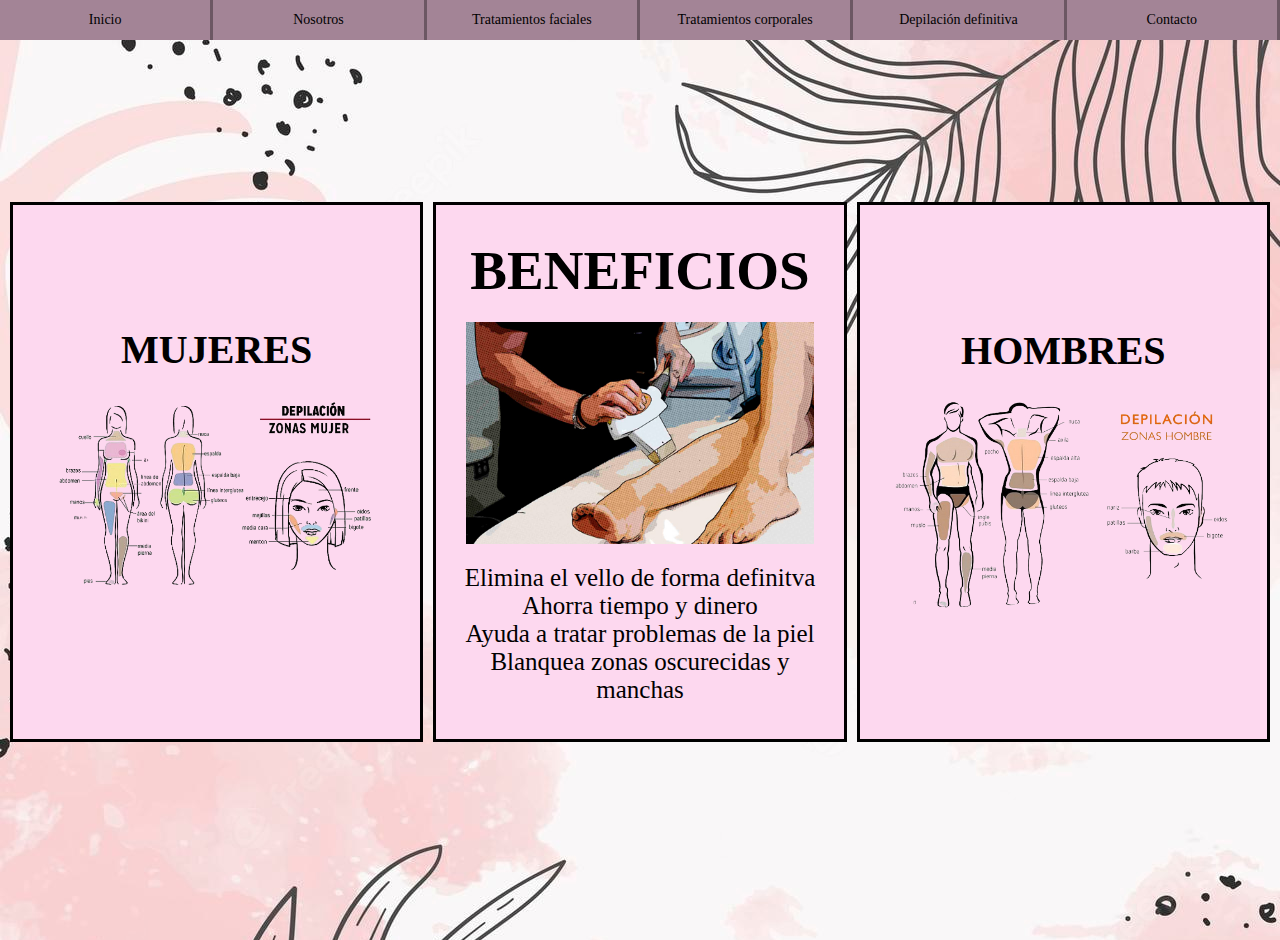
==== pages/depilacion.html @ 206c6744 "Primer Commit" ====
<!DOCTYPE html>
<html lang="es">
<head>
    <meta charset="UTF-8">
    <meta http-equiv="X-UA-Compatible" content="IE=edge">
    <meta name="viewport" content="width=device-width, initial-scale=1.0">
    <link rel="stylesheet" href="../styles/styles.css">
    <title>Grids</title>
</head>
<body>
    <header>
    <div class="menuu">
        <nav class="menu">
            <div class="menu__item">
                <ul>
                    <li class="navbar inicio">
                        <a href="../index.html">Inicio</a>
                    </li>             
                    <li class="navbar nosotros">
                        <a href="./nosotros.html">Nosotros</a>
                    </li>
                    <li class="navbar facial">
                        <a href="./faciales.html">Tratamientos faciales</a>
                    </li>
                    <li class="navbar corporal">
                        <a href="./corporales.html">Tratamientos corporales</a>
                    </li>
                    <li class="navbar depilacion">
                        <a href="./depilacion.html">Depilación definitiva</a>
                    </li>     
                    <li class="navbar contacto">
                        <a href="./contacto.html">Contacto</a>
                    </li>
                </ul>
            </div>
        </nav>
    </div>
    </header>
    
    <section class="grid__depilacion">
        
        <div class="depilacion__item grid__item1">
            <h1 class="fs-3"> <a href="../pages/contacto.html">MUJERES</a></h1>
            <img class="imagen__facial" src="../imagenes/facial/mujeressssssdepilacion-removebg-preview.png" alt="mujeres">
            
            
        </div>

        <div class="depilacion__item1 grid__item2">
            <h1 class="titulo fs-4"> <a href="../pages/contacto.html">BENEFICIOS</a> </h1>
            <img class="imagen__facial" src="../imagenes/facial/laser-luz-pulsada-led-depilacion-definitiva.jpg" alt="">
            <ul class="uldefinitva">
                <li class="fs-2">Elimina el vello de forma definitva</li>
                <li class="fs-2">Ahorra tiempo y dinero</li>
                <li class="fs-2">Ayuda a tratar problemas de la piel</li>
                <li class="fs-2">Blanquea zonas oscurecidas y manchas</li>
                
            </ul>
            
        </div>

        
        <div class="depilacion__item grid__item3">
            <h1 class="fs-3"> <a href="../pages/contacto.html">HOMBRES</a></h1>
            <img class="imagen__facial" src="../imagenes/facial/981983a2ac68cd322d8e74d91de0a6e8-removebg-preview.png" alt="mujeres">

            
           
        </div>

    </section>

</body>
</html>
---- styles/styles.css ----
@import url('https://fonts.googleapis.com/css2?family=Shadows+Into+Light&display=swap');

* {
    padding: 0;
    margin: 0;
    box-sizing: border-box;
}

.principal {
    display: grid;
    min-width:100%;
    height: 100vh;
    grid-template-columns: repeat(8,1fr);
    grid-template-rows: repeat(5, 1fr);
  
        
}

    /*.TEMPLATE */

    .fila {
        display: grid;
        grid-template-rows: 1fr;
        place-content: end center;
    }

    .columna {
        display: grid;
        grid-template-columns: 1fr;

    }
    .fs-1 {
        font-size: 10px;
    }

    .fs-2 {
        font-size: 25px;
    }

    .fs-3 {
        font-size: 40px;
    }
    .fs-4 {
        font-size: 55px;
    }

    

    /*TEMPLATE*/

    /*a*/
    a { 
        text-decoration: none; 
        color: rgb(0, 0, 0);
        
    } 
    .a p {
        width: 100%;
        
    }

    /*a*/

    .caja {
        
        background-color: rgb(238, 130, 238);
        border: solid 1px rgb(0, 0, 0);
        display: grid;
        place-content: center;
        background-repeat: no-repeat;
        
            
    }
    .caja__1 {
        background-image: url(../imagenes/logopng.png);
        background-color: rgba(201,153,175);
        border: solid 1px rgb(0, 0, 0);
        background-repeat: no-repeat;
        background-position: center center;
        background-size: contain;
        
        

    }

    .caja1 {
        /*grid-area: caja1;*/
        grid-column: 1/3;
        grid-row: 1/6 ;
        background-color: rgb(201,153,175); 
        align-items: end;
        

        
        
    }

    .caja1 {
        width: 100%;
    }


    .caja2 {
        /*grid-area: caja2;*/
        background-color: rgb(201,153,175);
        font-family: 'Shadows Into Light', cursive;
        grid-column: 5/9;
        grid-row: 5/6;
       
    
    }

    .caja3 {
        display: grid;
        place-content: end center;
        /*grid-area: caja3;*/   
        background-color: rgb(253,202,225);
        background-image: url(../imagenes/facial.png);
        background-position: center center;
        background-size: 100% 60vh;
        font-family: 'Shadows Into Light', cursive;
        grid-column: 3/5;
        grid-row: 1/6 ;
        background-size: contain;
    

    
    }

    .caja4 {
        display: flex;
        justify-content: center;
        align-items: end;
        /*grid-area: caja4;*/
        background-color: rgb(253,202,225);
        background-position: start center;
        background-image: url(../imagenes/corporal.png);
        font-family: 'Shadows Into Light', cursive;
        background-size: 100% 50vh;
        grid-column: 7/9;
        grid-row: 1/4;
        
    }

    .caja5 {
        /*grid-area: caja5;*/
        background-color: rgb(253,202,225);
        background-image: url(../imagenes/depilacion.png);
        display: flex;
        justify-content: center;
        align-items: end;
        font-family: 'Shadows Into Light', cursive;
        background-size: 100% 70vh;
        
        
        grid-column: 5/7;
        grid-row: 1/5 
        
    }

    .caja6 {
        /*grid-area: caja6;*/
        background-color: rgb(201,153,175);
        font-family: 'Shadows Into Light', cursive;
        grid-column: 7/9;
        
    }

    .caja7 {
        /*grid-area: caja7;*/
        background-color: rgb(248, 218, 238);
        display: grid;
        place-content: center;
        font-family: 'Shadows Into Light', cursive;

        
    }

    .caja8 {
        /*grid-area: caja8;*/
        background-color: rgb(248, 218, 238);
        background-image: url(../imagenes/tips.png);
        font-family: 'Shadows Into Light', cursive;
    }

    .caja9 {
        grid-area: caja9;
        background-color: rgb(248, 218, 238);
        font-family: 'Shadows Into Light', cursive;
        
    }

 
    /* PAGINA TRATAMIENTOS FACIALES*/

    .menuu {
        width: 100%;
        height: 40px;
        
        
    }

    .menu ul {
        width: 100%;
        height: 100vh;
        background-color: rgba(0, 0, 0, 0);
        list-style-type: none;
        display: flex;
        justify-content: center;
    }
        

    .navbar {
        display: flex;
        text-align: center;
        justify-content: center;
        align-items: center;
        background-color: rgb(163, 132, 150);
        width: 100%;
        height: 40px;
        font-size: 14px;
        border-right: solid rgba(0, 0, 0, 0.336);
    }

    /******** GRID FACIAL *********/

    .imagen__facial {
    width: 60%;
    padding-top: 20px;
    
    
    }

    .gridfacial {
        padding: 40px;
        height: 100%;
        gap: 50px;
        display: grid;
        grid-template-columns: 1fr 1fr 1fr;
        grid-template-rows: 1fr 1fr;
        grid-template-areas:
        "item1 item2 item3"
        "item4 item5 item6";
        font-family: 'Shadows Into Light', cursive;   
    }

    .grid__item {    
        text-align: center;
        background-color: rgba(194, 171, 192, 0.39);
        border: solid black;
              
    }


    .grid__item1 {

        
        grid-area: item1;
        background-size: 200px;
        background-repeat: no-repeat;
        background-position: top center;
        padding: 10px;

        
        
    }

    .grid__item2 {
        grid-area: item2;
        background-size: 200px;
        background-repeat: no-repeat;
        background-position-y: start ;
        background-position-x: center;
        padding: 10px;


        
    }

    .grid__item3 {
        grid-area: item3;
        background-size: 200px;
        background-repeat: no-repeat;
        background-position-y: start ;
        background-position-x: center;
        padding: 10px;


    }

    .grid__item4 {
        grid-area: item4;
        background-size: 200px;
        background-repeat: no-repeat;
        background-position-y: start ;
        background-position-x: center;
        padding: 10px;


        
    }

    .grid__item5 {
        grid-area: item5;
        background-size: 200px;
        background-repeat: no-repeat;
        background-position-y: start ;
        background-position-x: center;
        padding: 10px;


    }

    .grid__item6 {
        grid-area: item6;
        
        background-size: 200px;
        background-repeat: no-repeat;
        background-position-y: start ;
        background-position-x: center;
        padding: 10px;


    }


    .grid__item h1 {
        color: rgba(8, 8, 8, 0.705);
        padding-top: 10px;
        padding-bottom: 10px;
        width: 100%;
        background-color: rgba(2, 2, 2, 0.425);
        font-size: 30px;
        display: grid;
        place-content: center;
        
        
        
    }

    .grid__item p {
        font-size: 20px;
        display: grid;
        place-content: end;
        text-align: center;
        margin: 10px;
        
    }


    /***** NOSOTROS *****/


    .gridnosotros {
        margin: 100px;
        padding: 100px;
        width: 90%;
        height: 90vh;
        display: flex;
        align-items: center;
        justify-content: center;
        
        
    }

    .caja__nosotros {
        width: 44%;
        height: 80vh;

        display: flex; 
        border: dashed grey;
        justify-content: stretch;
        align-items: center;
        
    }



    .imagen__nosotros {
        
        height: 50%;
        margin-left: 34px;
        
        
        
    }

    .caja__nosotros h1 {
        background-color: rgba(0, 0, 0, 0.103);
        display: flex;
        align-content: center;
        justify-content: center;  
        width: 94.5%;
        height: 65px;
        margin-left: 34px;

    

    }

    .caja__nosotros p {
        display: flex;
        align-content: center;
        justify-content: center; 
        width: 100%;
        font-size: 20px;
        margin-left: 10px;

        
        
        
        
    }


    /****** DEPILACION ******/

    .grid__depilacion {
        background-image: url(../imagenes/fondo.jpg);
        padding: 10px;
        height: 100vh;
        gap: 10px;
        display: grid;
        grid-template-columns: 1fr 1fr 1fr;
        grid-template-rows: 0.5fr 1fr 1fr 0.5fr;
        grid-template-areas:
        "..... ..... ....."
        "item1 item2 item3"
        "item1 item2 item3"
        "..... ..... .....";
        

    }
     

    .uldefinitva {
        list-style-type: none;
        
    }

    .imagen__facial {
        width: 90%;
    }

    .depilacion__item {
        display: flex;
        flex-direction: column;
        align-items: center;
        justify-content: center;
        height: 60vh;
        text-align: center;
        background-color: rgb(253, 216, 239);
        border: solid black;
        
    }
    .depilacion__item1 {
        display: flex;
        flex-direction: column;
        align-items: center;
        height: 60vh;
        text-align: center;
        justify-content: center;
        background-color: rgb(253, 216, 239);
        border: solid black;
}
    .depilacion__item2 {
        display: flex;
        flex-direction: column;
        
        height: 90vh;
        text-align: center;
        justify-content: center;
        background-color: rgba(253, 216, 239);
        border: solid black;
    }
    .depilacion__item3 {
        display: flex;
        
        flex-direction: column;
        align-items: center;
        height: 90vh;
        text-align: center;
        border: solid black;
    }

    .uldefinitva {
        padding-top: 20px;

    }

  
    


    /******** FORMULARIO CONTACTO *********/

    .formulario__caja {
            
        width: 100%;
        height: 94.5vh;
        text-align: center;
        background-color: rgba(204, 193, 204, 0.493);
        padding: 5%;
    }

    .form {
        font-size: 30px;
        padding: 0px;
        display: flex;
        justify-content: center;
        

    }

    .mensaje__contacto {
        height: 190px;
        width: 340px;
        margin-bottom: 10px;
    }


/**********TERMINA ACA*********/















@media screen and (max-width: 768px) {
   
    .principal {
        width: 100%;
        display: grid;       
        grid-template-columns: repeat(1fr 1fr);
        grid-template-rows: repeat(8, 1fr);
        grid-template-areas: 
        "caja1 caja1"
        "caja1 caja1"
        "caja1 caja1"
        "caja3 caja4"
        "caja3 caja4"
        "caja5 caja6"
        "caja5 caja6"
        "caja2 caja2"
        ;
        }

        .caja {
            width: 100%;
        }

        .caja__1 {
            width: 100%;
        }

        .caja1 {
            grid-area: caja1;
            background-size: 60%;


        }
        

        .caja2 {
            grid-area: caja2;
            background-color: rgb(253,202,225);
            width: 100%;
            display: flex;
            align-items: center;
            justify-content: contain;

            
            
            
        }

        .caja3 {
            grid-area: caja3;
            display: flex;
            align-items: center;
            justify-content: center;
            background-position: center;
            background-color: rgb(253,202,225);
            background-image: url(../imagenes/facial.psng);
            background-position: center center;
            background-size: 100% 60vh;
            font-family: 'Shadows Into Light', cursive;
            background-size: contain;
            
            
        }

        .caja4 {
            grid-area: caja4;
            display: flex;
            align-items: center;
            justify-content: center;
            background-position: center;
            background-image: url(../imagenes/corporal.psng);
            font-family: 'Shadows Into Light', cursive;
            background-size: 60% 18vh;
        
        }

        .caja5 {
            grid-area: caja5;
            border: solid 1px rgb(0, 0, 0);
            display: flex;
            align-items: center;
            justify-content: center;
            background-size: 60% 20vh;
            background-position: center;
            background-color: rgb(253,202,225);
            background-image: url(../imagenes/depilacion.pnsg);



        }

        .caja6 {
            grid-area: caja6;
            background-color: rgb(253,202,225);
            width: 100%;
        }

        /***** NOSOTROS *****/


        .gridnosotros {
            margin: 70px;
            padding: 10px;
            width: 80%;
            height: 100vh;
            display: flex;
            align-items: flex-start;
            justify-content: space-between;
        
            
        }

        .caja__nosotros {
            width: max-content;
            height: 95vh;

            display: flex; 
            border: dashed grey;
            justify-content: center;
            align-items: flex-start;
        }



        .imagen__nosotros {
            height: 50%;
            margin: 10px;
      

            
            
        }

        .caja__nosotros h1 {
            background-color: rgba(0, 0, 0, 0);
            display: flex;
            align-content: center;
            justify-content: center;  
            padding-top: 10px;
            width: 89%;
            height: 60px;
            
            
        

        }

        .caja__nosotros2 p {
            width: 93%;
            font-size: 18px;
            margin: 10px;
            
            
        }

        /*************FACIAL************/

        /* navbar*/

        .navbar {
            height: 5.5vh;
            font-size: 11px;
        }

        /******** GRID FACIAL *********/

        .imagen__facial {
            width: 50%;

            padding-top: 1px;
            
            
        }
        
        .gridfacial {
            
            padding: 20px;
            height: 50vh;
            gap: 5px;
            display: flex;
            flex-direction: column;
        
        }
        
        .grid__item {    
            text-align: center;
            background-color: rgba(194, 171, 192, 0.39);
            border: solid black;
            height: 100vh;

            }





        .grid__item h1 {
            color: rgba(8, 8, 8, 0.705);
            padding-top: 5px;
            padding-bottom: 5px;
            width: 100%;
            background-color: rgba(194, 171, 192, 0.39);
        
        }

        .grid__item p {
            font-size: 20px;
            display: flex;
            place-content: start;
            text-align: center;
            margin: 5px;
                    
        }

        .caja__1 {
            background-size: 50%;
            text-align: center;
            background-position: center;
        }

        /****** DEPILACION ******/

        .grid__depilacion {
            height: 100vh;
            padding: 5px;
            gap: 10px;
            display: flex;
            flex-direction: column;
            margin: 0px;

        }

        .depilacion__item {
            text-align: center;
            background-color: rgba(231, 205, 229, 0.945);
            border: solid black;
            height: 70vh;
            
        }

        .depilacion__item1 {
            height: 80vh;

        }

       

        .depilacion__h1 {
            width: 45%;
            display: flex;
            text-align: center;
            justify-content: center;

        }

        .depilacion__p {
            width: 45%;
            display: flex;
            text-align: center;
            justify-content: center;
       
        }

        .depilacion__item p {
            margin: 1px;
        }

        .depilacion__item h1 {
            
            margin: 1px;
        }

           /******** FORMULARIO CONTACTO *********/

           .formulario__caja {
            
            width: 100%;
            height: 94.5vh;
            text-align: center;
            background-color: rgba(204, 193, 204, 0.493);
            padding: 15%;
        }

        .form {
            font-size: 30px;
            padding: 0px;
            display: flex;
            justify-content: center;
            

        }

        .mensaje__contacto {
            height: 190px;
            width: 340px;
            margin-bottom: 10px;
        }


        }


















@media screen and (max-width: 480px) {
    .principal {
        width: 100%;
        display: grid;       
        grid-template-columns: repeat(1fr 1fr);
        grid-template-rows: repeat(11, 1fr);
        grid-template-areas: 
        "caja1 caja1"
        "caja1 caja1"
        "caja1 caja1"
        "caja3 caja3"
        "caja3 caja3"
        "caja4 caja4"
        "caja4 caja4"
        "caja5 caja5"
        "caja5 caja5"
        "caja6 caja2"
        "caja6 caja2"
        ;
        }

        .caja {
            width: 215%;
        }

        .caja__1 {
            width: 215%;
        }

        .caja1 {
            grid-area: caja1;
            background-size: 60%;


        }

        .caja2 {
            grid-area: caja2;
            background-color: rgb(253,202,225);
            width: 330%;
            display: flex;
            align-items: center;
            justify-content: contain;

            
            
            
        }

        .caja3 {
            grid-area: caja3;
            display: flex;
            align-items: center;
            justify-content: center;
            background-position: center;
            background-color: rgb(253,202,225);
            background-image: url(../imagenes/facial.psng);
            background-position: center center;
            background-size: 100% 60vh;
            font-family: 'Shadows Into Light', cursive;
            background-size: contain;
            
            
        }

        .caja4 {
            grid-area: caja4;
            display: flex;
            align-items: center;
            justify-content: center;
            background-position: center;
            background-image: url(../imagenes/corporal.psng);
            font-family: 'Shadows Into Light', cursive;
            background-size: 60% 18vh;
        
        }

        .caja5 {
            grid-area: caja5;
            border: solid 1px rgb(0, 0, 0);
            display: flex;
            align-items: center;
            justify-content: center;
            background-size: 60% 20vh;
            background-position: center;
            background-color: rgb(253,202,225);
            background-image: url(../imagenes/depilacion.pnsg);



        }

        .caja6 {
            grid-area: caja6;
            background-color: rgb(253,202,225);
            width: 215%;
        }



        /*.TEMPLATE */

        .fila {
            display: flex;
        
        }

        .columna {
            display: flex;
            

        }


        .fs-3 {
            font-size: 40px;
        }





        /*a*/
        a { 
            text-decoration: none; 
            color: rgb(0, 0, 0);
            
        } 
        .a p {
            width: 100%;
            
        }

        /*a*/

        /*************FACIAL************/

        /* navbar*/

        .navbar {
            height: 5.5vh;
            font-size: 11px;
        }

        /******** GRID FACIAL *********/

        .imagen__facial {
            width: 50%;

            padding-top: 1px;
            
            
        }
        
        .gridfacial {
            
            padding: 20px;
            height: 50vh;
            gap: 5px;
            display: flex;
            flex-direction: column;
        
        }
        
        .grid__item {    
            text-align: center;
            background-color: rgba(194, 171, 192, 0.39);
            border: solid black;
            height: 100vh;

            }





        .grid__item h1 {
            color: rgba(8, 8, 8, 0.705);
            padding-top: 5px;
            padding-bottom: 5px;
            width: 100%;
            background-color: rgba(194, 171, 192, 0.39);
        
        }

        .grid__item p {
            font-size: 20px;
            display: flex;
            place-content: start;
            text-align: center;
            margin: 5px;
        

            
        }

        .caja__1 {
            background-size: 50%;
            text-align: center;
            background-position: center;
        }



        /****** DEPILACION ******/

        .grid__depilacion {
            height: 100vh;
            padding: 5px;
            gap: 10px;
            display: flex;
            flex-direction: column;
            margin: 0px;

        }

        .depilacion__item {
            text-align: center;
            background-color: rgba(231, 205, 229, 0.945);
            border: solid black;
            height: 70vh;
            
        }

        .depilacion__item1 {
            height: 80vh;

        }

        .depilacion__item p {
            margin: 1px;
        }

        .depilacion__item h1 {
            
            margin: 1px;
        }



        /***** NOSOTROS *****/


        .gridnosotros {
            margin: 20px;
            padding: 5px;
            width: 100%;
            height: 90vh;
            display: flex;
            align-items: start;
            justify-content: start;
            
        }

        .caja__nosotros {
            width: 90%;
            height: 84 vh;
            display: grid; 
            text-align: center; ;
        }



        .imagen__nosotros {
            width: 91%;
            height: 400px;
            margin: 20px;
        }

        .caja__nosotros h1 {
            background-color: rgba(218, 180, 219, 0.678);
            font-family: 'Shadows Into Light', cursive;

            width: 95%;
            height: 15vh;
            margin: 10px;
        

        }

        .caja__nosotros2 p {
            width: 93%;
            font-size: 20px;

            margin: 10px;
            
            
        }

        /******** FORMULARIO CONTACTO *********/

        .formulario__caja {
            
            width: 100%;
            height: 94.5vh;
            text-align: center;
            background-color: rgba(204, 193, 204, 0.493);
            padding: 15%;



        }

        .form {
            font-size: 55p;
            padding: 0px;
            display: flex;
            justify-content: center;
            

        }

        .mensaje__contacto {
            height: 190px;
            width: 340px;
            margin-bottom: 10px;
        }

        .opciones {
            font-size: 20px;
        }


}
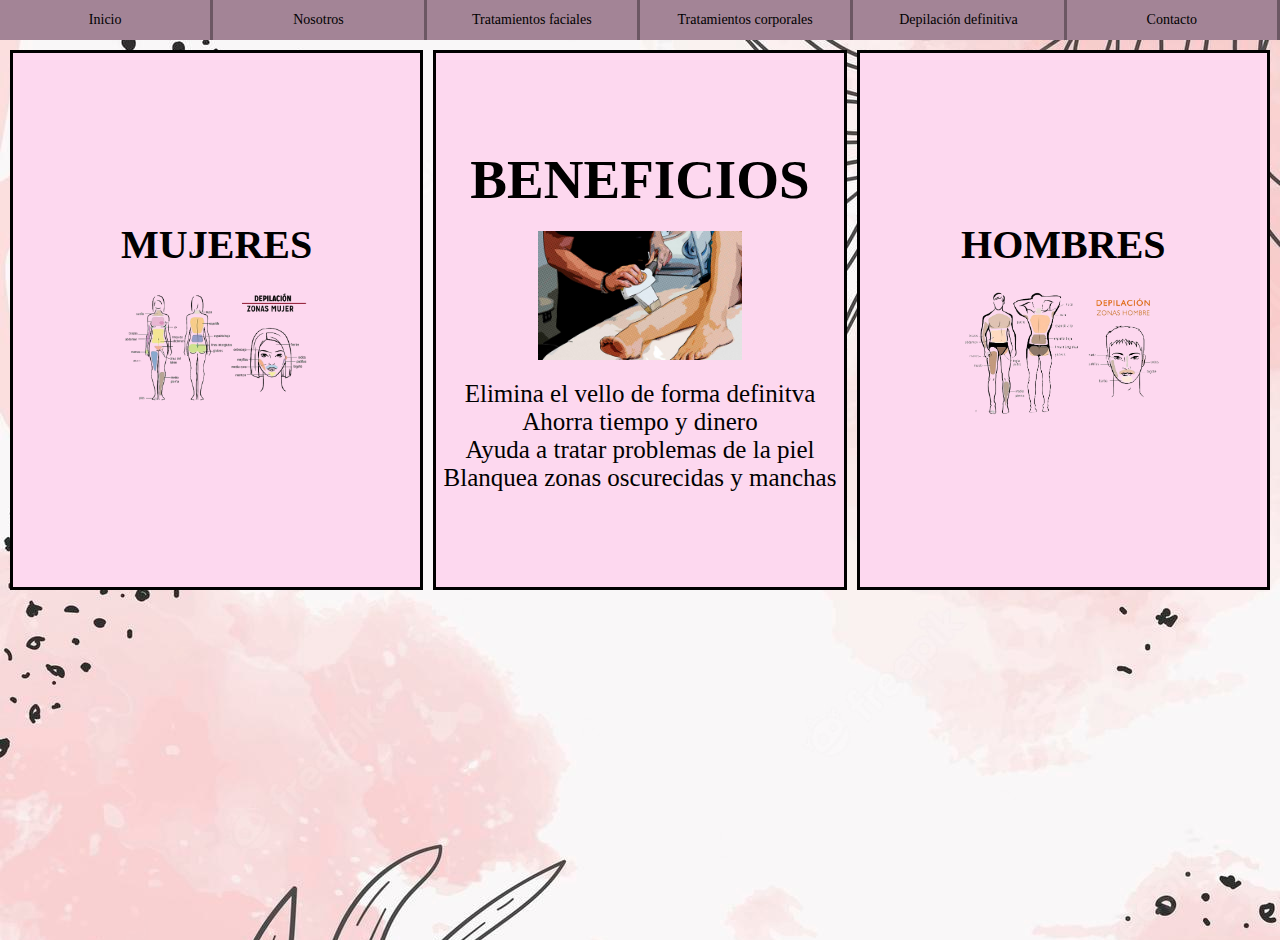
==== commit 5e35ac10: "se agrega sombreado en cajas" ====
--- a/pages/depilacion.html
+++ b/pages/depilacion.html
@@ -39,14 +39,14 @@
     
     <section class="grid__depilacion">
         
-        <div class="depilacion__item grid__item1">
+        <div class="depilacion__item ">
             <h1 class="fs-3"> <a href="../pages/contacto.html">MUJERES</a></h1>
             <img class="imagen__facial" src="../imagenes/facial/mujeressssssdepilacion-removebg-preview.png" alt="mujeres">
             
             
         </div>
 
-        <div class="depilacion__item1 grid__item2">
+        <div class="depilacion__item1 ">
             <h1 class="titulo fs-4"> <a href="../pages/contacto.html">BENEFICIOS</a> </h1>
             <img class="imagen__facial" src="../imagenes/facial/laser-luz-pulsada-led-depilacion-definitiva.jpg" alt="">
             <ul class="uldefinitva">
@@ -60,7 +60,7 @@
         </div>
 
         
-        <div class="depilacion__item grid__item3">
+        <div class="depilacion__item ">
             <h1 class="fs-3"> <a href="../pages/contacto.html">HOMBRES</a></h1>
             <img class="imagen__facial" src="../imagenes/facial/981983a2ac68cd322d8e74d91de0a6e8-removebg-preview.png" alt="mujeres">
 
--- a/styles/styles.css
+++ b/styles/styles.css
@@ -112,10 +112,9 @@
 
     .caja3 {
         display: grid;
-        place-content: end center;
+        place-content: center center;
         /*grid-area: caja3;*/   
         background-color: rgb(253,202,225);
-        background-image: url(../imagenes/facial.png);
         background-position: center center;
         background-size: 100% 60vh;
         font-family: 'Shadows Into Light', cursive;
@@ -130,29 +129,27 @@
     .caja4 {
         display: flex;
         justify-content: center;
-        align-items: end;
+        align-items: center;
         /*grid-area: caja4;*/
         background-color: rgb(253,202,225);
-        background-position: start center;
-        background-image: url(../imagenes/corporal.png);
         font-family: 'Shadows Into Light', cursive;
-        background-size: 100% 50vh;
+       
         grid-column: 7/9;
         grid-row: 1/4;
-        
+        flex-direction: column;
+        
+
+
     }
 
     .caja5 {
         /*grid-area: caja5;*/
         background-color: rgb(253,202,225);
-        background-image: url(../imagenes/depilacion.png);
         display: flex;
         justify-content: center;
-        align-items: end;
+        flex-direction: column;
+        align-items: center;
         font-family: 'Shadows Into Light', cursive;
-        background-size: 100% 70vh;
-        
-        
         grid-column: 5/7;
         grid-row: 1/5 
         
@@ -190,6 +187,10 @@
         
     }
 
+    .caja img {
+        height: 300px;
+        text-align: center;
+    }
  
     /* PAGINA TRATAMIENTOS FACIALES*/
 
@@ -224,18 +225,25 @@
 
     /******** GRID FACIAL *********/
 
+    .facialprincipal {
+
+    }
+
     .imagen__facial {
-    width: 60%;
+    width: 50%;
     padding-top: 20px;
-    
-    
-    }
-
+   
+    }
+   
     .gridfacial {
+        background-color: rgb(230, 219, 233);
         padding: 40px;
+        margin: 0px auto;
         height: 100%;
+        width: 80%;
         gap: 50px;
         display: grid;
+        place-content: center;
         grid-template-columns: 1fr 1fr 1fr;
         grid-template-rows: 1fr 1fr;
         grid-template-areas:
@@ -243,15 +251,15 @@
         "item4 item5 item6";
         font-family: 'Shadows Into Light', cursive;   
     }
-
+    
     .grid__item {    
         text-align: center;
         background-color: rgba(194, 171, 192, 0.39);
-        border: solid black;
+        box-shadow: rgba(0, 0, 0, 0.25) 0px 54px 55px, rgba(0, 0, 0, 0.12) 0px -12px 30px, rgba(0, 0, 0, 0.12) 0px 4px 6px, rgba(0, 0, 0, 0.17) 0px 12px 13px, rgba(0, 0, 0, 0.09) 0px -3px 5px;
+       
               
     }
-
-
+    
     .grid__item1 {
 
         
@@ -260,10 +268,13 @@
         background-repeat: no-repeat;
         background-position: top center;
         padding: 10px;
-
-        
-        
-    }
+        transition-duration: 1s;
+        
+ 
+    }
+   .grid__item1:hover {
+        transform: rotate(360deg) scale(1.1);
+   }
 
     .grid__item2 {
         grid-area: item2;
@@ -272,10 +283,13 @@
         background-position-y: start ;
         background-position-x: center;
         padding: 10px;
-
-
-        
-    }
+        transition-duration: 1s;
+       
+    }
+    .grid__item2:hover {
+        transform: rotate(360deg) scale(1.1);
+
+       }
 
     .grid__item3 {
         grid-area: item3;
@@ -284,9 +298,13 @@
         background-position-y: start ;
         background-position-x: center;
         padding: 10px;
-
-
-    }
+        transition-duration: 1s;
+
+    }
+    .grid__item3:hover {
+        transform: rotate(360deg) scale(1.1);
+
+       }
 
     .grid__item4 {
         grid-area: item4;
@@ -295,9 +313,12 @@
         background-position-y: start ;
         background-position-x: center;
         padding: 10px;
-
-
-        
+        transition-duration: 1s;
+
+    }
+
+    .grid__item4:hover {
+        transform: rotate(360deg) scale(1.1);
     }
 
     .grid__item5 {
@@ -307,8 +328,11 @@
         background-position-y: start ;
         background-position-x: center;
         padding: 10px;
-
-
+        transition-duration: 1s;
+
+    }
+    .grid__item5:hover {
+        transform: rotate(360deg) scale(1.1);
     }
 
     .grid__item6 {
@@ -320,10 +344,12 @@
         background-position-x: center;
         padding: 10px;
 
-
-    }
-
-
+        transition-duration: 1s;
+    }
+
+    .grid__item6:hover {
+        transform: rotate(360deg) scale(1.1);
+    }
     .grid__item h1 {
         color: rgba(8, 8, 8, 0.705);
         padding-top: 10px;
@@ -334,9 +360,11 @@
         display: grid;
         place-content: center;
         
-        
-        
-    }
+        transition-duration: 1s;
+        
+    }
+    
+
 
     .grid__item p {
         font-size: 20px;
@@ -348,10 +376,19 @@
     }
 
 
+
+
+    /*****ANIMISTA*****/
+
+    .rotate-scale-up{-webkit-animation:rotate-scale-up .65s linear both;animation:rotate-scale-up .65s linear both}
+    
+    @-webkit-keyframes rotate-scale-up{0%{-webkit-transform:scale(1) rotateZ(0);transform:scale(1) rotateZ(0)}50%{-webkit-transform:scale(2) rotateZ(180deg);transform:scale(2) rotateZ(180deg)}100%{-webkit-transform:scale(1) rotateZ(360deg);transform:scale(1) rotateZ(360deg)}}@keyframes rotate-scale-up{0%{-webkit-transform:scale(1) rotateZ(0);transform:scale(1) rotateZ(0)}50%{-webkit-transform:scale(2) rotateZ(180deg);transform:scale(2) rotateZ(180deg)}100%{-webkit-transform:scale(1) rotateZ(360deg);transform:scale(1) rotateZ(360deg)}}
+
     /***** NOSOTROS *****/
 
 
     .gridnosotros {
+
         margin: 100px;
         padding: 100px;
         width: 90%;
@@ -359,25 +396,33 @@
         display: flex;
         align-items: center;
         justify-content: center;
-        
+
         
     }
 
     .caja__nosotros {
-        width: 44%;
-        height: 80vh;
-
+        
+        background-image: linear-gradient(to top, #ff9a9e 0%, #fecfef 99%, #fecfef 100%);
+        width: 50%;
+        height: 90vh;
         display: flex; 
-        border: dashed grey;
         justify-content: stretch;
         align-items: center;
-        
-    }
-
+        animation: movimientonosotros;
+        animation-duration: 5s;
+        animation-delay: 1s;
+        animation-direction: 2; 
+        box-shadow: rgba(0, 0, 0, 0.25) 0px 54px 55px, rgba(0, 0, 0, 0.12) 0px -12px 30px, rgba(0, 0, 0, 0.12) 0px 4px 6px, rgba(0, 0, 0, 0.17) 0px 12px 13px, rgba(0, 0, 0, 0.09) 0px -3px 5px;
+
+    }
+
+    @keyframes movimientonosotros {
+        100% {
+        transform: rotate(360deg);        }
+    }
 
 
     .imagen__nosotros {
-        
         height: 50%;
         margin-left: 34px;
         
@@ -438,7 +483,7 @@
         
     }
 
-    .imagen__facial {
+    .imagen__depilacion {
         width: 90%;
     }
 
@@ -577,6 +622,7 @@
             display: flex;
             align-items: center;
             justify-content: contain;
+            
 
             
             
@@ -590,7 +636,7 @@
             justify-content: center;
             background-position: center;
             background-color: rgb(253,202,225);
-            background-image: url(../imagenes/facial.psng);
+            background-image: none;
             background-position: center center;
             background-size: 100% 60vh;
             font-family: 'Shadows Into Light', cursive;
